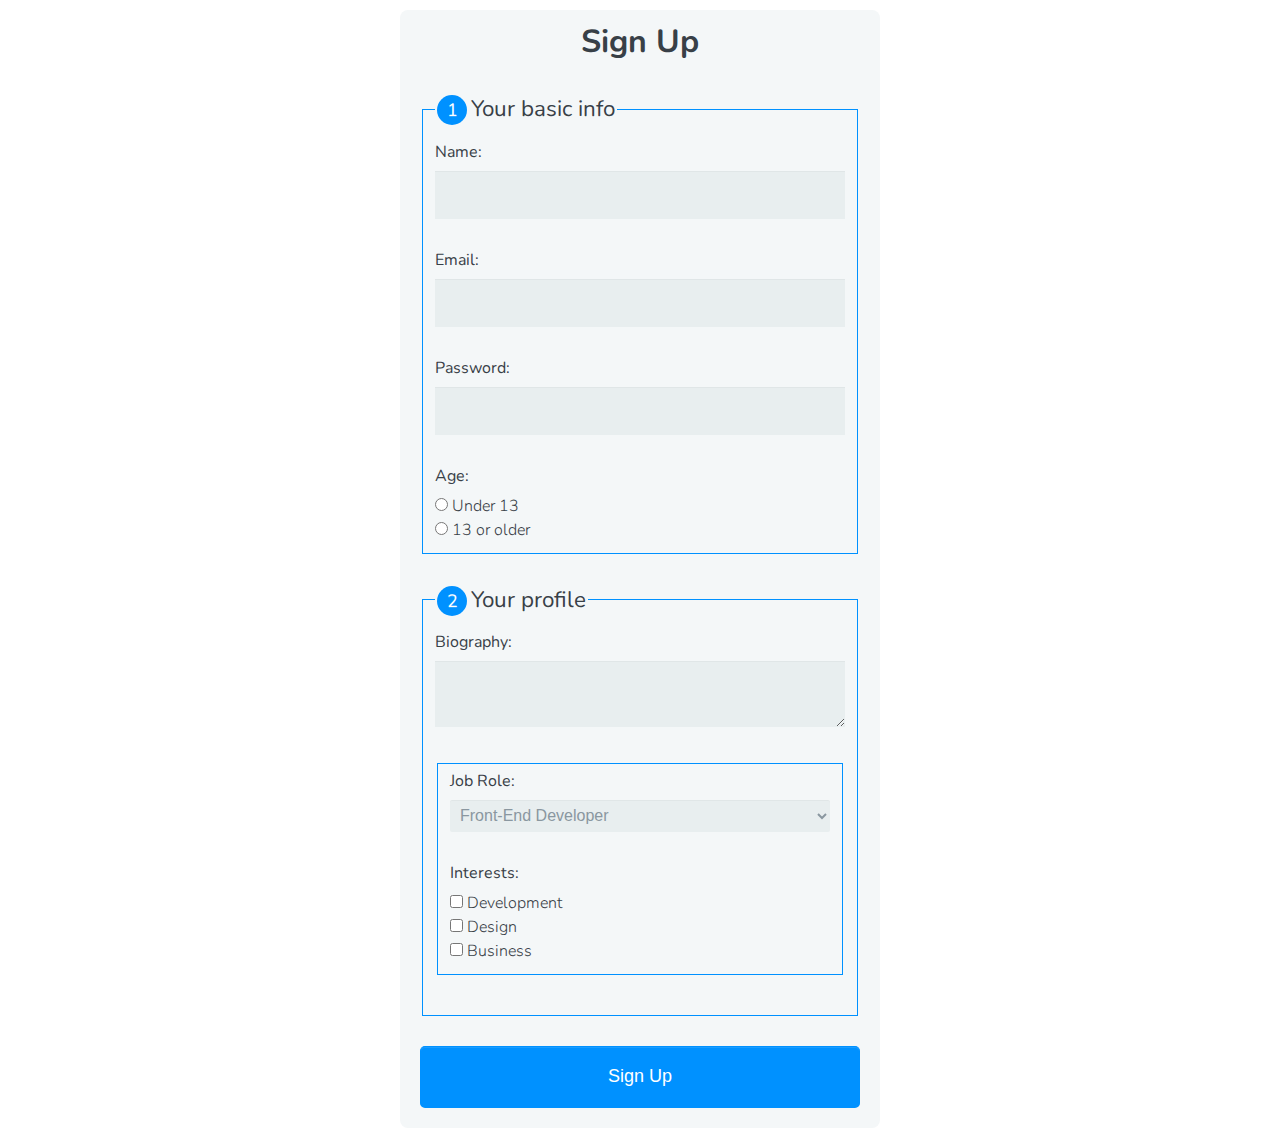
==== index.html @ b245a591 "Add files via upload" ====
<!DOCTYPE html>
<html lang="en" >
<head>
  <meta charset="UTF-8">
  <title>Sign Up</title>
  
<link rel="stylesheet" href="./signup.css">

</head>
<body>

<head>
        <meta charset="utf-8">
        <meta name="viewport" content="width=device-width, initial-scale=1.0">
        <title>Sign Up Form</title>
        <link rel="stylesheet" href="css/normalize.css">
        <link href='https://fonts.googleapis.com/css?family=Nunito:400,300' rel='stylesheet' type='text/css'>
       
    </head>
    <body>

      <form action="index.html" method="post">
      
        <h1>Sign Up</h1>
        
        <fieldset>
          <legend><span class="number">1</span>Your basic info</legend>
          <label for="name">Name:</label>
          <input type="text" id="name" name="user_name">
          
          <label for="mail">Email:</label>
          <input type="email" id="mail" name="user_email">
          
          <label for="password">Password:</label>
          <input type="password" id="password" name="user_password">
          
          <label>Age:</label>
          <input type="radio" id="under_13" value="under_13" name="user_age"><label for="under_13" class="light">Under 13</label><br>
          <input type="radio" id="over_13" value="over_13" name="user_age"><label for="over_13" class="light">13 or older</label>
        </fieldset>
        
        <fieldset>
          <legend><span class="number">2</span>Your profile</legend>
          <label for="bio">Biography:</label>
          <textarea id="bio" name="user_bio"></textarea>
          <fieldset>
          <label for="job">Job Role:</label>
          <select id="job" name="user_job">
            <optgroup label="Web">
              <option value="frontend_developer">Front-End Developer</option>
              <option value="php_developor">PHP Developer</option>
              <option value="python_developer">Python Developer</option>
              <option value="rails_developer"> Rails Developer</option>
              <option value="web_designer">Web Designer</option>
              <option value="WordPress_developer">WordPress Developer</option>
            </optgroup>
            <optgroup label="Mobile">
              <option value="Android_developer">Androild Developer</option>
              <option value="iOS_developer">iOS Developer</option>
              <option value="mobile_designer">Mobile Designer</option>
            </optgroup>
            <optgroup label="Business">
              <option value="business_owner">Business Owner</option>
              <option value="freelancer">Freelancer</option>
            </optgroup>
            <optgroup label="Other">
              <option value="secretary">Secretary</option>
              <option value="maintenance">Maintenance</option>
            </optgroup>
          </select>
          
            <label>Interests:</label>
            <input type="checkbox" id="development" value="interest_development" name="user_interest"><label class="light" for="development">Development</label><br>
              <input type="checkbox" id="design" value="interest_design" name="user_interest"><label class="light" for="design">Design</label><br>
            <input type="checkbox" id="business" value="interest_business" name="user_interest"><label class="light" for="business">Business</label>
          
          </fieldset>
        </fieldset>
        <button type="submit" class="signup">Sign Up</button>
      </form>
      
    </body>
</html>

  
</body>
</html>
---- signup.css ----
*, *:before, *:after {
    -moz-box-sizing: border-box;
    -webkit-box-sizing: border-box;
    box-sizing: border-box;
  }
  
  body {
    font-family: 'Nunito', sans-serif;
    color: #384047;
  }
  
  form {
    max-width: 300px;
    margin: 10px auto;
    padding: 10px 20px;
    background: #f4f7f8;
    border-radius: 8px;
  }
  
  h1 {
    margin: 0 0 30px 0;
    text-align: center;
  }
  
  input[type="text"],
  input[type="password"],
  input[type="date"],
  input[type="datetime"],
  input[type="email"],
  input[type="number"],
  input[type="search"],
  input[type="tel"],
  input[type="time"],
  input[type="url"],
  textarea,
  select {
    background: rgba(255,255,255,0.1);
    border: none;
    font-size: 16px;
    height: auto;
    margin: 0;
    outline: 0;
    padding: 15px;
    width: 100%;
    background-color: #e8eeef;
    color: #8a97a0;
    box-shadow: 0 1px 0 rgba(0,0,0,0.03) inset;
    margin-bottom: 30px;
  }
  
  input[type="radio"],
  input[type="checkbox"] {
    margin: 0 4px 8px 0;
  }
  
  select {
    padding: 6px;
    height: 32px;
    border-radius: 2px;
  }
  
  button {
    padding: 19px 39px 18px 39px;
    color: #FFF;
    background-color: #0091ff;
    font-size: 18px;
    text-align: center;
    font-style: normal;
    border-radius: 5px;
    width: 100%;
    border: 14px solid #0091ff;
    border-width: 1px 1px 3px;
    box-shadow: 0 1px 0 rgba(255,255,255,0.1) inset;
    margin-bottom: 10px;
  }
  
  fieldset {
    margin-bottom: 30px;
    border:#0091ff 1px solid;
  }
  
  legend {
    font-size: 1.4em;
    margin-bottom: 10px;
  }
  
  label {
    display: block;
    margin-bottom: 8px;
  }
  
  label.light {
    font-weight: 300;
    display: inline;
  }
  
  .number {
    background-color: #0091ff;
    color: #fff;
    height: 30px;
    width: 30px;
    display: inline-block;
    font-size: 0.8em;
    margin-right: 4px;
    line-height: 30px;
    text-align: center;
    text-shadow: 0 1px 0 rgba(255,255,255,0.2);
    border-radius: 100%;
  }
  
  @media screen and (min-width: 480px) {
  
    form {
      max-width: 480px;
    }
  
  }
  
  .signup {
    background-color: #0091ff;
  
  }
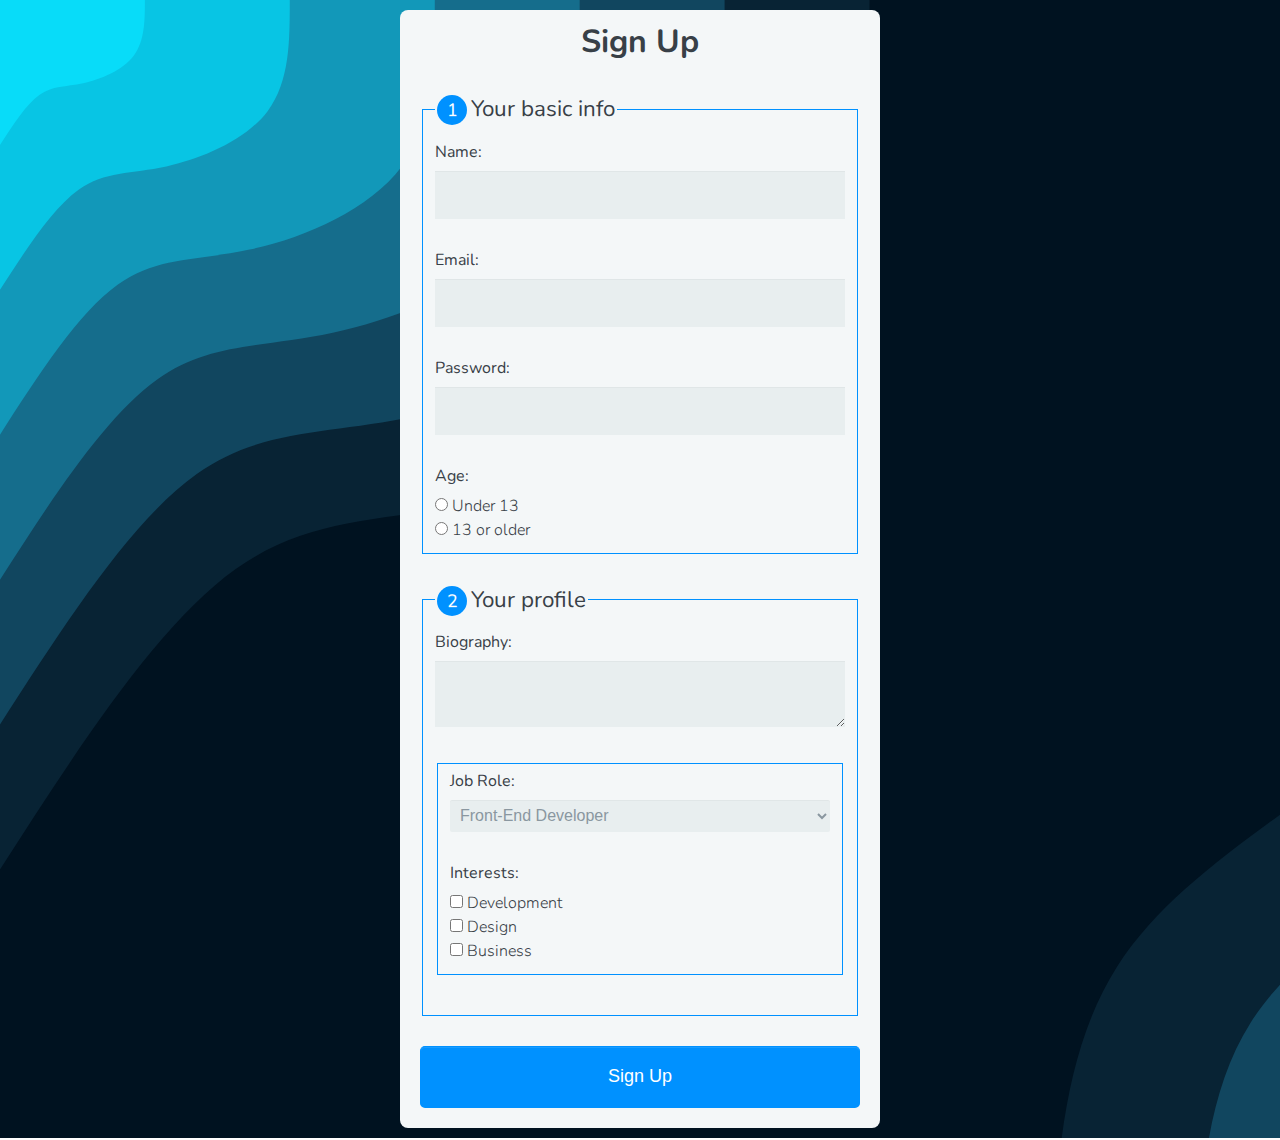
==== commit 37aae7f3: "Add files via upload" ====
--- a/index.html
+++ b/index.html
@@ -23,7 +23,7 @@
       
         <h1>Sign Up</h1>
         
-        <fieldset>
+         <fieldset>
           <legend><span class="number">1</span>Your basic info</legend>
           <label for="name">Name:</label>
           <input type="text" id="name" name="user_name">
--- a/signup.css
+++ b/signup.css
@@ -7,6 +7,9 @@
   body {
     font-family: 'Nunito', sans-serif;
     color: #384047;
+    background-image: url("blob-scene-haikei.svg");
+    background-repeat: no-repeat, repeat;
+
   }
   
   form {
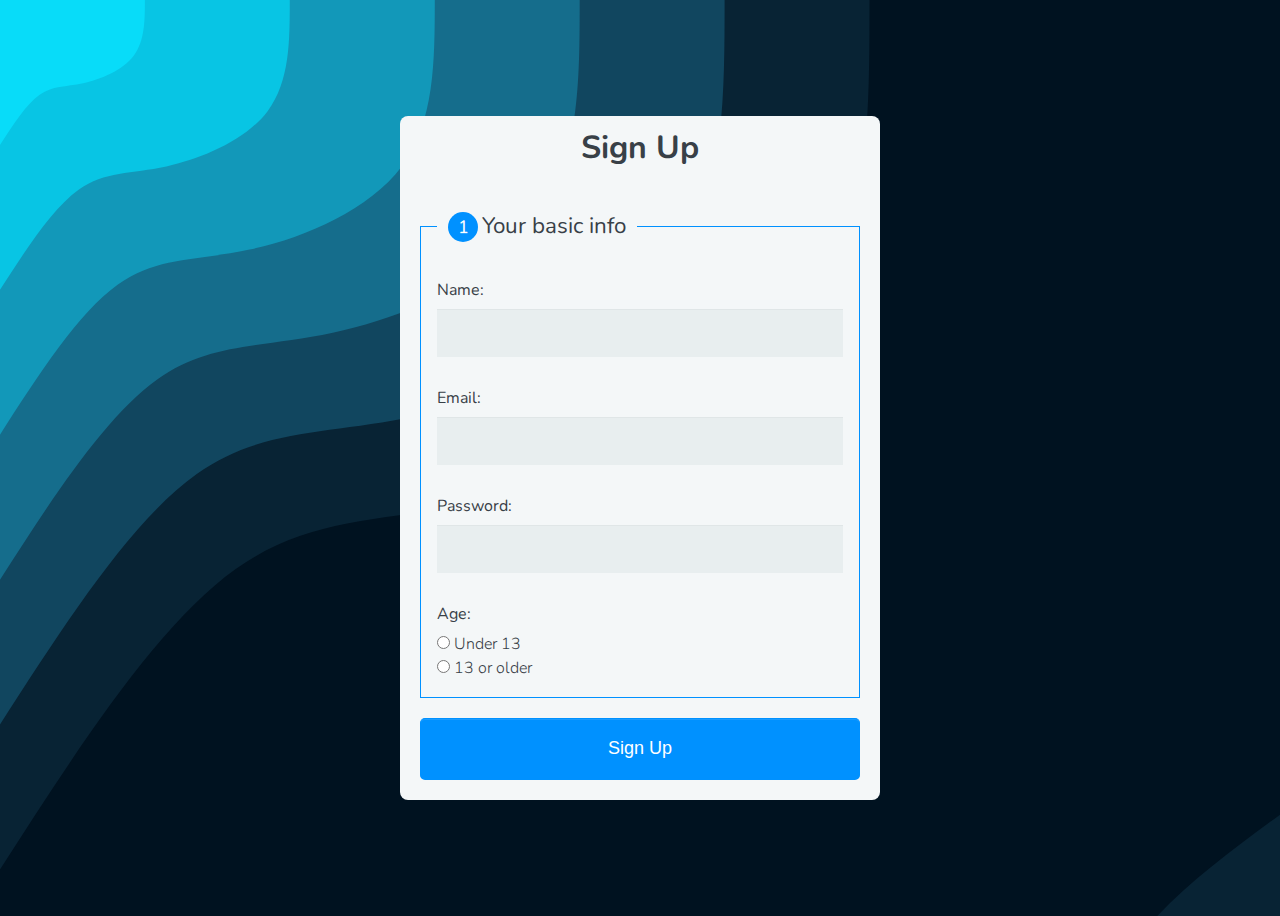
==== commit f76422aa: "Add files via upload" ====
--- a/index.html
+++ b/index.html
@@ -18,66 +18,34 @@
        
     </head>
     <body>
+      <div class = "form-container">
 
-      <form action="index.html" method="post">
-      
-        <h1>Sign Up</h1>
+        <form action="profile.html" method="post">
         
-         <fieldset>
-          <legend><span class="number">1</span>Your basic info</legend>
-          <label for="name">Name:</label>
-          <input type="text" id="name" name="user_name">
+          <h1>Sign Up</h1>
+  
+           <fieldset>
+            <legend><span class="number">1</span>Your basic info</legend>
+            <label for="name">Name:</label>
+            <input type="text" id="name" name="user_name">
+            
+            <label for="mail">Email:</label>
+            <input type="email" id="mail" name="user_email">
+            
+            <label for="password">Password:</label>
+            <input type="password" id="password" name="user_password">
+            
+            <label>Age:</label>
+            <input type="radio" id="under_13" value="under_13" name="user_age"><label for="under_13" class="light">Under 13</label><br>
+            <input type="radio" id="over_13" value="over_13" name="user_age"><label for="over_13" class="light">13 or older</label>
+          </fieldset>
           
-          <label for="mail">Email:</label>
-          <input type="email" id="mail" name="user_email">
-          
-          <label for="password">Password:</label>
-          <input type="password" id="password" name="user_password">
-          
-          <label>Age:</label>
-          <input type="radio" id="under_13" value="under_13" name="user_age"><label for="under_13" class="light">Under 13</label><br>
-          <input type="radio" id="over_13" value="over_13" name="user_age"><label for="over_13" class="light">13 or older</label>
-        </fieldset>
-        
-        <fieldset>
-          <legend><span class="number">2</span>Your profile</legend>
-          <label for="bio">Biography:</label>
-          <textarea id="bio" name="user_bio"></textarea>
-          <fieldset>
-          <label for="job">Job Role:</label>
-          <select id="job" name="user_job">
-            <optgroup label="Web">
-              <option value="frontend_developer">Front-End Developer</option>
-              <option value="php_developor">PHP Developer</option>
-              <option value="python_developer">Python Developer</option>
-              <option value="rails_developer"> Rails Developer</option>
-              <option value="web_designer">Web Designer</option>
-              <option value="WordPress_developer">WordPress Developer</option>
-            </optgroup>
-            <optgroup label="Mobile">
-              <option value="Android_developer">Androild Developer</option>
-              <option value="iOS_developer">iOS Developer</option>
-              <option value="mobile_designer">Mobile Designer</option>
-            </optgroup>
-            <optgroup label="Business">
-              <option value="business_owner">Business Owner</option>
-              <option value="freelancer">Freelancer</option>
-            </optgroup>
-            <optgroup label="Other">
-              <option value="secretary">Secretary</option>
-              <option value="maintenance">Maintenance</option>
-            </optgroup>
-          </select>
-          
-            <label>Interests:</label>
-            <input type="checkbox" id="development" value="interest_development" name="user_interest"><label class="light" for="development">Development</label><br>
-              <input type="checkbox" id="design" value="interest_design" name="user_interest"><label class="light" for="design">Design</label><br>
-            <input type="checkbox" id="business" value="interest_business" name="user_interest"><label class="light" for="business">Business</label>
-          
+         
           </fieldset>
-        </fieldset>
-        <button type="submit" class="signup">Sign Up</button>
-      </form>
+          <button type="submit" class="signup">Sign Up</button>
+        </form>
+      </div>
+
       
     </body>
 </html>
--- a/signup.css
+++ b/signup.css
@@ -78,13 +78,16 @@
   }
   
   fieldset {
-    margin-bottom: 30px;
+    /* margin-bottom: 30px; */
     border:#0091ff 1px solid;
+    margin: 0 auto; /* center the fieldset horizontally */ 
+  padding: 1em; /* add some padding around the fieldset */ 
   }
   
   legend {
     font-size: 1.4em;
     margin-bottom: 10px;
+    padding: 0.5em;
   }
   
   label {
@@ -121,5 +124,17 @@
   
   .signup {
     background-color: #0091ff;
+   margin-top: 20px;
   
+  }
+
+  .form-container {
+    display: flex;
+    justify-content: center;
+    align-items: center;
+    min-height: 100vh; /* vh stands for viewport height */
+  }
+  
+  form {
+    width: 50%; /* adjust this value to control the form's width */
   }